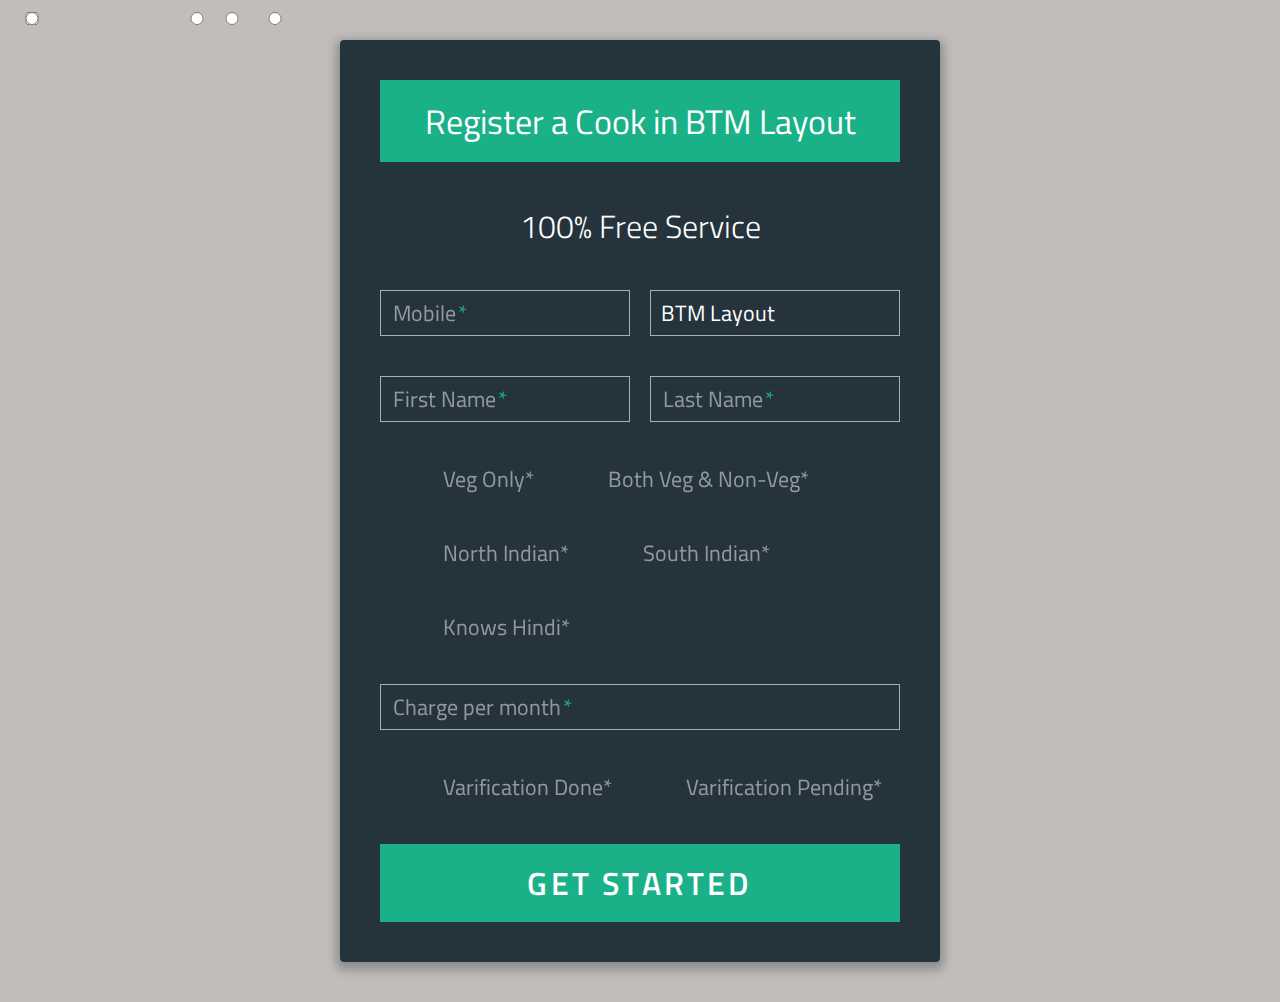
==== register.html @ 8e530229 "added filters in search page" ====
<!DOCTYPE html>
<html >
  <head>
    <meta charset="UTF-8">
    <title>Cook Raja | Register a cook in your locality</title>
    <link href='http://fonts.googleapis.com/css?family=Titillium+Web:400,300,600' rel='stylesheet' type='text/css'>
    
    <link rel="stylesheet" href="css/normalize.css">
        <link rel="stylesheet" href="css/style.css">
  </head>

  <body>

    <div class="form">
      
      <ul class="tab-group">
        <li class="tab active"><a href="#signup">Register a Cook in BTM Layout</a></li>
        <!-- <li class="tab"><a href="#login">Log In</a></li> -->
      </ul>
      
      <div class="tab-content">
        <div id="signup">   
          <h1>100% Free Service</h1>
          
          <form action="/" method="post">

            <div class="top-row">
            <div class="field-wrap">
              <label>
                Mobile<span class="req">*</span>
              </label>
              <input type="text" required autocomplete="off" />
            </div>
        
            <div class="field-wrap">
              <label>
              <!--  Location<span class="req">*</span> -->
              </label>
              <input type="text"required autocomplete="off" value="BTM Layout" disabled="disabled"/>
            </div>
          </div>
          
          <div class="top-row">
            <div class="field-wrap">
              <label>
                First Name<span class="req">*</span>
              </label>
              <input type="text" required autocomplete="off" />
            </div>
        
            <div class="field-wrap">
              <label>
                Last Name<span class="req">*</span>
              </label>
              <input type="text"required autocomplete="off"/>
            </div>
          </div>

            <div class="field-wrap">
              <span class="radio-wrapper">
              <input type="radio" name="food_type"/>
                  Veg Only<span class="req">*</span>
                </span>
                <span class="radio-wrapper">
              <input type="radio" name="food_type"/>
                  Both Veg &amp; Non-Veg<span class="req">*</span>
                </span>
            </div>

            <div class="field-wrap">
              <span class="radio-wrapper">
              <input type="radio" name="food_type"/>
                  North Indian<span class="req">*</span>
                </span>
                <span class="radio-wrapper">
              <input type="radio" name="food_type"/>
                  South Indian<span class="req">*</span>
                </span>
            </div>

              <div class="field-wrap">
              <span class="radio-wrapper">
              <input type="checkbox" name="food_type"/>
                  Knows Hindi<span class="req">*</span>
                </span> 
            </div>

          <div class="field-wrap">
            <label>
              Charge per month<span class="req">*</span>
            </label>
            <input type="email"required autocomplete="off"/>
          </div>

           <div class="field-wrap">
            <span class="radio-wrapper">
              <input type="radio" name="food_type"/>
                  Varification Done<span class="req">*</span>
                </span>
                <span class="radio-wrapper">
              <input type="radio" name="food_type"/>
                  Varification Pending<span class="req">*</span>
                </span>
          </div>
          
         
          
          <button type="submit" class="button button-block"/>Get Started</button>
          
          </form>

        </div>
        
        <div id="login">   
          <h1>Welcome Back!</h1>
          
          <form action="/" method="post">
          
            <div class="field-wrap">
            <label>
              Email Address<span class="req">*</span>
            </label>
            <input type="email"required autocomplete="off"/>
          </div>
          
          <div class="field-wrap">
            <label>
              Password<span class="req">*</span>
            </label>
            <input type="password"required autocomplete="off"/>
          </div>
          
          <p class="forgot"><a href="#">Forgot Password?</a></p>
          
          <button class="button button-block"/>Log In</button>
          
          </form>

        </div>
        
      </div><!-- tab-content -->
      
</div> <!-- /form -->
    <script src='http://cdnjs.cloudflare.com/ajax/libs/jquery/2.1.3/jquery.min.js'></script>

        <script src="js/index.js"></script>
    
  </body>
</html>
---- css/style.css ----
*, *:before, *:after {
  box-sizing: border-box;
}

html {
  overflow-y: scroll;
}

body {
  background: #c1bdba;
  font-family: 'Titillium Web', sans-serif;
}

a {
  text-decoration: none;
  color: #1ab188;
  -webkit-transition: .5s ease;
          transition: .5s ease;
}
a:hover {
  color: #179b77;
}

.form {
  background: rgba(19, 35, 47, 0.9);
  padding: 40px;
  max-width: 600px;
  margin: 40px auto;
  border-radius: 4px;
  box-shadow: 0 4px 10px 4px rgba(19, 35, 47, 0.3);
}

.tab-group {
  list-style: none;
  padding: 0;
  margin: 0 0 40px 0;
}
.tab-group:after {
  content: "";
  display: table;
  clear: both;
}
.tab-group li a {
  display: block;
  text-decoration: none;
  padding: 15px;
  background: rgba(160, 179, 176, 0.25);
  color: #a0b3b0;
  font-size: 34px;
  float: left;
  width: 100%;
  text-align: center;
  cursor: pointer;
  -webkit-transition: .5s ease;
          transition: .5s ease;
}
.tab-group li a:hover {
  background: #179b77;
  color: #ffffff;
}
.tab-group .active a {
  background: #1ab188;
  color: #ffffff;
}

.tab-content > div:last-child {
  display: none;
}

h1 {
  text-align: center;
  color: #ffffff;
  font-weight: 300;
  margin: 0 0 40px;
}

label {
  position: absolute;
  -webkit-transform: translateY(6px);
      -ms-transform: translateY(6px);
          transform: translateY(6px);
  left: 13px;
  color: rgba(255, 255, 255, 0.5);
  -webkit-transition: all 0.25s ease;
          transition: all 0.25s ease;
  -webkit-backface-visibility: hidden;
  pointer-events: none;
  font-size: 22px;
}

.radio-wrapper {
  padding: 6px;
  color: rgba(255, 255, 255, 0.5);
  -webkit-transition: all 0.25s ease;
          transition: all 0.25s ease;
  -webkit-backface-visibility: hidden;
  pointer-events: none;
  font-size: 22px;
}

.radio-wrapper input{ 
  font-size: 22px;
  display: inline;
  width: 10%;
  height: 20%;
  padding: 5px 10px;
    pointer-events: auto;
  background: none;
  background-image: none;
  border: 1px solid #a0b3b0;
  color: #ffffff;
  border-radius: 0;
  -webkit-transition: border-color .25s ease, box-shadow .25s ease;
          transition: border-color .25s ease, box-shadow .25s ease;
}

label .req {
  margin: 2px;
  color: #1ab188;
}

label.active {
  -webkit-transform: translateY(50px);
      -ms-transform: translateY(50px);
          transform: translateY(50px);
  left: 2px;
  font-size: 14px;
}
label.active .req {
  opacity: 0;
}

label.highlight {
  color: #ffffff;
}

input, textarea {
  font-size: 22px;
  display: block;
  width: 100%;
  height: 100%;
  padding: 5px 10px;
  background: none;
  background-image: none;
  border: 1px solid #a0b3b0;
  color: #ffffff;
  border-radius: 0;
  -webkit-transition: border-color .25s ease, box-shadow .25s ease;
          transition: border-color .25s ease, box-shadow .25s ease;
}
input:focus, textarea:focus {
  outline: 0;
  border-color: #1ab188;
}

textarea {
  border: 2px solid #a0b3b0;
  resize: vertical;
}

.field-wrap {
  position: relative;
  margin-bottom: 40px;
}

.top-row:after {
  content: "";
  display: table;
  clear: both;
}
.top-row > div {
  float: left;
  width: 48%;
  margin-right: 4%;
}
.top-row > div:last-child {
  margin: 0;
}

.button {
  border: 0;
  outline: none;
  border-radius: 0;
  padding: 15px 0;
  font-size: 2rem;
  font-weight: 600;
  text-transform: uppercase;
  letter-spacing: .1em;
  background: #1ab188;
  color: #ffffff;
  -webkit-transition: all 0.5s ease;
          transition: all 0.5s ease;
  -webkit-appearance: none;
}
.button:hover, .button:focus {
  background: #179b77;
}

.button-block {
  display: block;
  width: 100%;
}

.forgot {
  margin-top: -20px;
  text-align: right;
}

. header-logo-account__logo{text-decoration: none;}
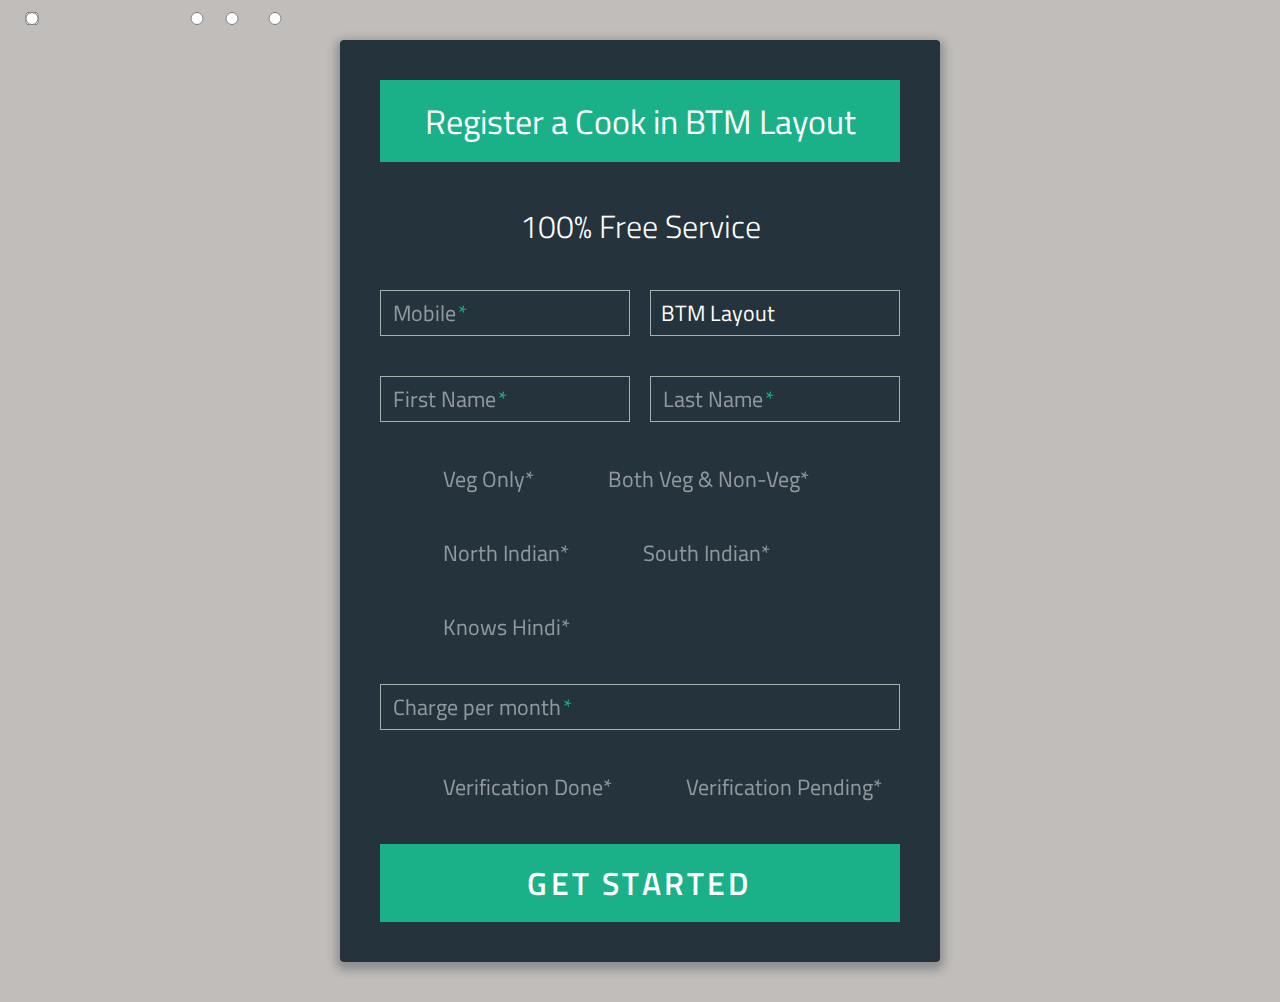
==== commit 91678828: "hackday v1" ====
--- a/register.html
+++ b/register.html
@@ -95,11 +95,11 @@
            <div class="field-wrap">
             <span class="radio-wrapper">
               <input type="radio" name="food_type"/>
-                  Varification Done<span class="req">*</span>
+                  Verification Done<span class="req">*</span>
                 </span>
                 <span class="radio-wrapper">
               <input type="radio" name="food_type"/>
-                  Varification Pending<span class="req">*</span>
+                  Verification Pending<span class="req">*</span>
                 </span>
           </div>
           
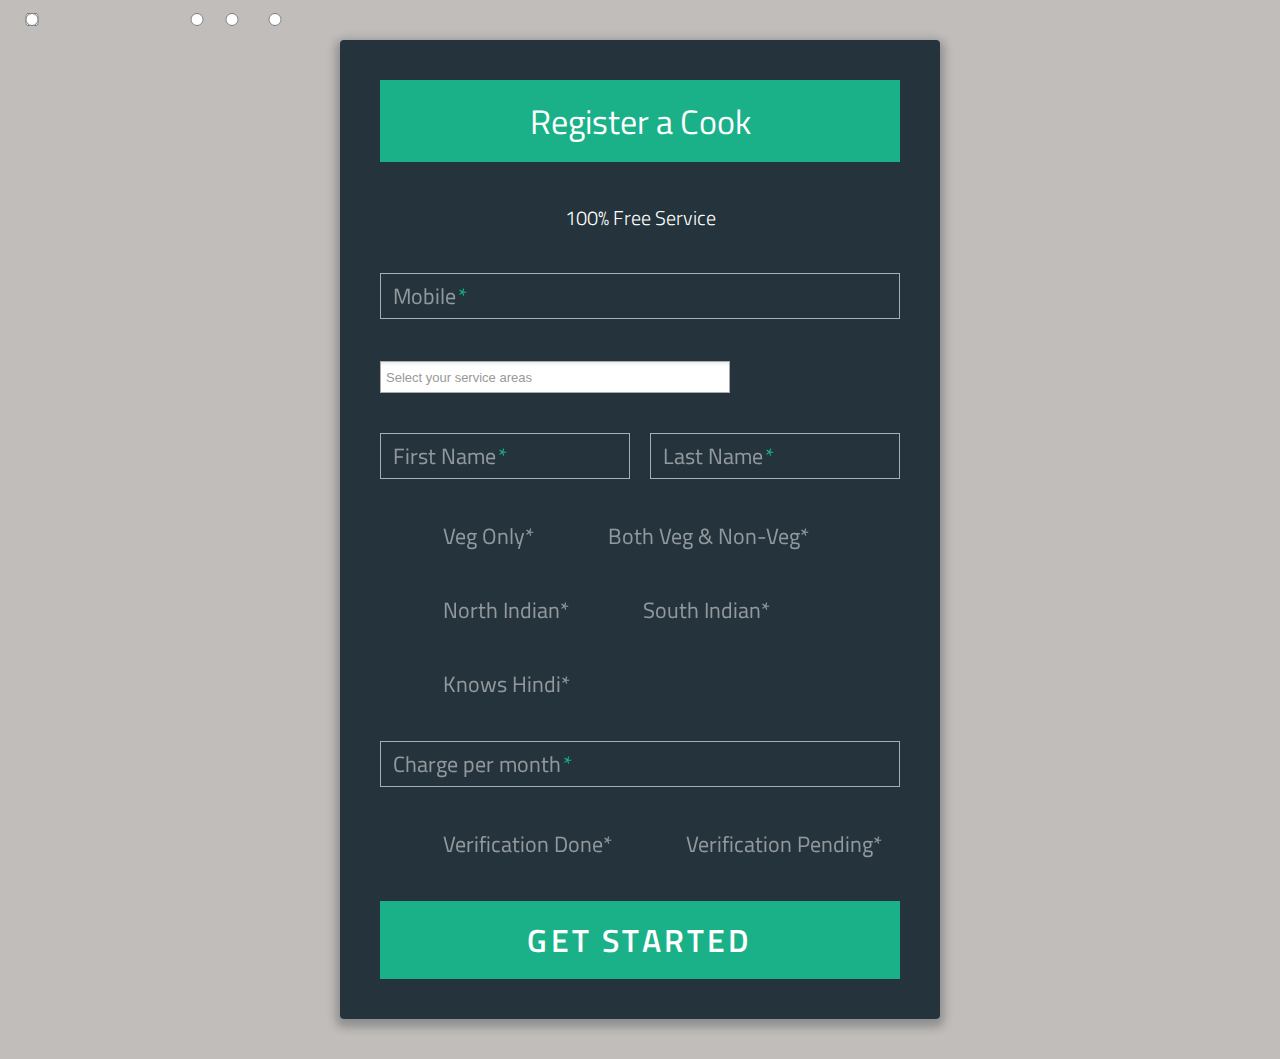
==== commit 51a0808f: "changes with php server" ====
--- a/register.html
+++ b/register.html
@@ -7,6 +7,14 @@
     
     <link rel="stylesheet" href="css/normalize.css">
         <link rel="stylesheet" href="css/style.css">
+
+  <link rel="stylesheet" href="css/chosen.css">
+  <style type="text/css" media="all">
+    /* fix rtl for demo */
+    .chzn-rtl .chzn-drop { left: -9000px; }
+  </style>
+
+
   </head>
 
   <body>
@@ -14,7 +22,7 @@
     <div class="form">
       
       <ul class="tab-group">
-        <li class="tab active"><a href="#signup">Register a Cook in BTM Layout</a></li>
+        <li class="tab active"><a href="#signup">Register a Cook</a></li>
         <!-- <li class="tab"><a href="#login">Log In</a></li> -->
       </ul>
       
@@ -24,21 +32,44 @@
           
           <form action="/" method="post">
 
-            <div class="top-row">
+           
+
+              <div class="field-wrap">
+                <label>
+                  Mobile<span class="req">*</span>
+                </label>
+                <input type="text" required autocomplete="off" />
+              </div>
+            
+          
+
             <div class="field-wrap">
-              <label>
-                Mobile<span class="req">*</span>
-              </label>
-              <input type="text" required autocomplete="off" />
-            </div>
-        
-            <div class="field-wrap">
-              <label>
-              <!--  Location<span class="req">*</span> -->
-              </label>
-              <input type="text"required autocomplete="off" value="BTM Layout" disabled="disabled"/>
-            </div>
-          </div>
+           
+          <select data-placeholder="Select your service areas" style="width:350px;" class="chzn-select" multiple tabindex="6">
+            <option value=""></option>
+            <optgroup label="BTM">
+              <option>BTM Stage 1</option>
+              <option>BTM Stage 2</option>
+              <option>BTM Stage 3</option>
+              <option>BTM Stage 4</option>
+            </optgroup>
+
+            <optgroup label="Whitefiled">
+              <option>Hoodi</option>
+              <option>ITPL</option>
+              <option>Kadugodi</option>
+              <option>Hope Farm</option>
+            </optgroup>
+
+            <optgroup label="Indira Nagar">
+              <option>80 Feet</option>
+              <option>16 Main</option>
+              <option>100 Feet</option>
+            </optgroup>
+           
+          </select>
+
+    </div>  
           
           <div class="top-row">
             <div class="field-wrap">
@@ -105,7 +136,7 @@
           
          
           
-          <button type="submit" class="button button-block"/>Get Started</button>
+          <button id="submit_cook_information" type="submit" class="button button-block"/>Get Started</button>
           
           </form>
 
@@ -144,6 +175,21 @@
     <script src='http://cdnjs.cloudflare.com/ajax/libs/jquery/2.1.3/jquery.min.js'></script>
 
         <script src="js/index.js"></script>
+
+
+        <script src="js/chosen.jquery.js" type="text/javascript"></script>
+  <script type="text/javascript"> 
+    var config = {
+      '.chzn-select'           : {},
+      '.chzn-select-deselect'  : {allow_single_deselect:true},
+      '.chzn-select-no-single' : {disable_search_threshold:10},
+      '.chzn-select-no-results': {no_results_text:'Oops, nothing found!'},
+      '.chzn-select-width'     : {width:"95%"}
+    }
+    for (var selector in config) {
+      $(selector).chosen(config[selector]);
+    }
+  </script>
     
   </body>
 </html>
--- a/css/style.css
+++ b/css/style.css
@@ -1,3 +1,135 @@
+/* Below is chosen style */
+html, body, div, span, object, iframe, h1, h2, h3, h4, h5, h6, p, blockquote, pre, abbr, address, cite, code, del, dfn, em, img, ins, kbd, q, samp, small, strong, sub, sup, var, b, i, dl, dt, dd, ol, ul, li, fieldset, form, label, legend, table, caption, tbody, tfoot, thead, tr, th, td, article, aside, canvas, details, figcaption, figure, footer, header, hgroup, menu, nav, section, summary, time, mark, audio, video { margin: 0; padding: 0; border: 0; font: inherit; vertical-align: baseline; }
+
+article, aside, details, figcaption, figure, footer, header, hgroup, menu, nav, section { display: block; }
+
+blockquote, q { quotes: none; }
+blockquote:before, blockquote:after, q:before, q:after { content: ""; content: none; }
+ins { background-color: #ff9; color: #000; text-decoration: none; } 
+mark { background-color: #ff9; color: #000; font-style: italic; font-weight: bold; }
+del { text-decoration: line-through; }
+abbr[title], dfn[title] { border-bottom: 1px dotted; cursor: help; }
+table { border-collapse: collapse; border-spacing: 0; }
+hr { display: block; height: 1px; border: 0; border-top: 1px solid #ccc; margin: 1em 0; padding: 0; }
+input, select { vertical-align: middle; }
+
+pre, code, kbd, samp { font-family: monospace, sans-serif; }
+
+
+body { background: #EEE; color: #444; }
+
+
+div#content { background: white; border: 1px solid #ccc; border-width: 0 1px 1px; margin: 0 auto; padding: 40px 50px 40px; width: 738px; }
+
+footer { color: #999; padding-top: 40px; text-align: center; }
+
+p { margin: 0 0 .7em; max-width: 700px; }
+
+h2 { border-bottom: 1px solid #ccc; margin: 3em 0 1em 0; font-weight: bold;}
+h3 { font-weight: bold; }
+
+h2.intro { border-bottom: none; font-weight: normal; margin-top:0; }
+
+
+li > p { margin-top: .25em; }
+
+div.side-by-side { width: 100%; margin-bottom: 1em; }
+div.side-by-side > div { float: left; width: 49%; }
+div.side-by-side > div > em { margin-bottom: 10px; display: block; }
+
+.faqs em { display: block; }
+
+.clearfix:after {
+  content: "\0020";
+  display: block;
+  height: 0;
+  clear: both;
+  overflow: hidden;
+  visibility: hidden;
+}
+
+a { color: #F36C00; outline: none; text-decoration: none; }
+a:hover { text-decoration: underline; }
+
+ul.credits li { margin-bottom: .25em; }
+
+strong { font-weight: bold; }
+
+.button-blue {
+  background: #1385e5;
+  background: -webkit-linear-gradient(top, #53b2fc, #1385e5);
+  background: -moz-linear-gradient(top, #53b2fc, #1385e5);
+  background: -o-linear-gradient(top, #53b2fc, #1385e5);
+  background: linear-gradient(to bottom, #53b2fc, #1385e5);
+  border-color: #075fa9;
+  color: white;
+  font-weight: bold;
+  text-shadow: 0 -1px 0 rgba(0, 0, 0, 0.4);
+}
+
+
+/* Tweak navbar brand link to be super sleek
+-------------------------------------------------- */
+.oss-bar {
+  top: 0;
+  right: 20px;
+  position: fixed;
+  z-index: 1030;
+}
+.oss-bar ul {
+  float: right;
+  margin: 0;
+  list-style: none;
+}
+.oss-bar ul li {
+  list-style: none;
+  float: left;
+  line-height: 0;
+  margin: 0;
+}
+.oss-bar ul li a {
+   -moz-box-sizing:    border-box;
+  -webkit-box-sizing: border-box;
+  -ms-box-sizing:     border-box;
+   box-sizing:        border-box;
+  border: 0;
+  margin-top: -10px;
+  display: block;
+  height: 58px;  
+  background: #F36C00 url(oss-credit.png) no-repeat 20px 22px;
+  padding: 22px 20px 12px 20px;
+  text-indent: 120%; /* stupid padding */
+  white-space: nowrap;
+  overflow: hidden;
+  -webkit-transition: all 0.10s ease-in-out;
+  -moz-transition: all 0.10s ease-in-out;
+  transition: all 0.15s ease-in-out;
+}
+.oss-bar ul li a:hover {
+  margin-top: 0px;
+}
+.oss-bar a.harvest {
+  width: 196px;
+  background-color: #F36C00;
+  background-position: -142px 22px;
+  padding-right: 22px; /* optical illusion */
+}
+.oss-bar a.fork {
+  width: 162px;
+  background-color: #333333;
+}
+
+
+
+
+
+
+
+/* css other than chosen*/
+
+
+
+
 *, *:before, *:after {
   box-sizing: border-box;
 }
@@ -9,6 +141,7 @@
 body {
   background: #c1bdba;
   font-family: 'Titillium Web', sans-serif;
+  font-size: 20px;
 }
 
 a {
@@ -207,3 +340,6 @@
 }
 
 . header-logo-account__logo{text-decoration: none;}
+
+
+
--- a/css/chosen.css
+++ b/css/chosen.css
@@ -0,0 +1,420 @@
+/* @group Base */
+.chzn-container {
+  position: relative;
+  display: inline-block;
+  vertical-align: middle;
+  font-size: 13px;
+  zoom: 1;
+  *display: inline;
+}
+.chzn-container .chzn-drop {
+  position: absolute;
+  top: 100%;
+  left: -9999px;
+  z-index: 1010;
+  -webkit-box-sizing: border-box;
+  -moz-box-sizing: border-box;
+  box-sizing: border-box;
+  width: 100%;
+  border: 1px solid #aaa;
+  border-top: 0;
+  background: #fff;
+  box-shadow: 0 4px 5px rgba(0, 0, 0, 0.15);
+}
+.chzn-container.chzn-with-drop .chzn-drop {
+  left: 0;
+}
+
+/* @end */
+/* @group Single Chosen */
+.chzn-container-single .chzn-single {
+  position: relative;
+  display: block;
+  overflow: hidden;
+  padding: 0 0 0 8px;
+  height: 23px;
+  border: 1px solid #aaa;
+  border-radius: 5px;
+  background-color: #fff;
+  background: -webkit-gradient(linear, 50% 0%, 50% 100%, color-stop(20%, #ffffff), color-stop(50%, #f6f6f6), color-stop(52%, #eeeeee), color-stop(100%, #f4f4f4));
+  background: -webkit-linear-gradient(top, #ffffff 20%, #f6f6f6 50%, #eeeeee 52%, #f4f4f4 100%);
+  background: -moz-linear-gradient(top, #ffffff 20%, #f6f6f6 50%, #eeeeee 52%, #f4f4f4 100%);
+  background: -o-linear-gradient(top, #ffffff 20%, #f6f6f6 50%, #eeeeee 52%, #f4f4f4 100%);
+  background: linear-gradient(top, #ffffff 20%, #f6f6f6 50%, #eeeeee 52%, #f4f4f4 100%);
+  background-clip: padding-box;
+  box-shadow: 0 0 3px white inset, 0 1px 1px rgba(0, 0, 0, 0.1);
+  color: #444;
+  text-decoration: none;
+  white-space: nowrap;
+  line-height: 24px;
+}
+.chzn-container-single .chzn-default {
+  color: #999;
+}
+.chzn-container-single .chzn-single span {
+  display: block;
+  overflow: hidden;
+  margin-right: 26px;
+  text-overflow: ellipsis;
+  white-space: nowrap;
+}
+.chzn-container-single .chzn-single-with-deselect span {
+  margin-right: 38px;
+}
+.chzn-container-single .chzn-single abbr {
+  position: absolute;
+  top: 6px;
+  right: 26px;
+  display: block;
+  width: 12px;
+  height: 12px;
+  background: url('chosen-sprite.png') -42px 1px no-repeat;
+  font-size: 1px;
+}
+.chzn-container-single .chzn-single abbr:hover {
+  background-position: -42px -10px;
+}
+.chzn-container-single.chzn-disabled .chzn-single abbr:hover {
+  background-position: -42px -10px;
+}
+.chzn-container-single .chzn-single div {
+  position: absolute;
+  top: 0;
+  right: 0;
+  display: block;
+  width: 18px;
+  height: 100%;
+}
+.chzn-container-single .chzn-single div b {
+  display: block;
+  width: 100%;
+  height: 100%;
+  background: url('chosen-sprite.png') no-repeat 0px 2px;
+}
+.chzn-container-single .chzn-search {
+  position: relative;
+  z-index: 1010;
+  margin: 0;
+  padding: 3px 4px;
+  white-space: nowrap;
+}
+.chzn-container-single .chzn-search input {
+  -webkit-box-sizing: border-box;
+  -moz-box-sizing: border-box;
+  box-sizing: border-box;
+  margin: 1px 0;
+  padding: 4px 20px 4px 5px;
+  width: 100%;
+  outline: 0;
+  border: 1px solid #aaa;
+  background: white url('chosen-sprite.png') no-repeat 100% -20px;
+  background: url('chosen-sprite.png') no-repeat 100% -20px, -webkit-gradient(linear, 50% 0%, 50% 100%, color-stop(1%, #eeeeee), color-stop(15%, #ffffff));
+  background: url('chosen-sprite.png') no-repeat 100% -20px, -webkit-linear-gradient(#eeeeee 1%, #ffffff 15%);
+  background: url('chosen-sprite.png') no-repeat 100% -20px, -moz-linear-gradient(#eeeeee 1%, #ffffff 15%);
+  background: url('chosen-sprite.png') no-repeat 100% -20px, -o-linear-gradient(#eeeeee 1%, #ffffff 15%);
+  background: url('chosen-sprite.png') no-repeat 100% -20px, linear-gradient(#eeeeee 1%, #ffffff 15%);
+  font-size: 1em;
+  font-family: sans-serif;
+}
+.chzn-container-single .chzn-drop {
+  margin-top: -1px;
+  border-radius: 0 0 4px 4px;
+  background-clip: padding-box;
+}
+.chzn-container-single.chzn-container-single-nosearch .chzn-search {
+  position: absolute;
+  left: -9999px;
+}
+
+/* @end */
+/* @group Results */
+.chzn-container .chzn-results {
+  position: relative;
+  overflow-x: hidden;
+  overflow-y: auto;
+  margin: 0 4px 4px 0;
+  padding: 0 0 0 4px;
+  max-height: 240px;
+  -webkit-overflow-scrolling: touch;
+}
+.chzn-container .chzn-results li {
+  display: none;
+  margin: 0;
+  padding: 5px 6px;
+  list-style: none;
+  line-height: 15px;
+}
+.chzn-container .chzn-results li.active-result {
+  display: list-item;
+  cursor: pointer;
+}
+.chzn-container .chzn-results li.disabled-result {
+  display: list-item;
+  color: #ccc;
+  cursor: default;
+}
+.chzn-container .chzn-results li.highlighted {
+  background-color: #3875d7;
+  background-image: -webkit-gradient(linear, 50% 0%, 50% 100%, color-stop(20%, #3875d7), color-stop(90%, #2a62bc));
+  background-image: -webkit-linear-gradient(#3875d7 20%, #2a62bc 90%);
+  background-image: -moz-linear-gradient(#3875d7 20%, #2a62bc 90%);
+  background-image: -o-linear-gradient(#3875d7 20%, #2a62bc 90%);
+  background-image: linear-gradient(#3875d7 20%, #2a62bc 90%);
+  color: #fff;
+}
+.chzn-container .chzn-results li.no-results {
+  display: list-item;
+  background: #f4f4f4;
+}
+.chzn-container .chzn-results li.group-result {
+  display: list-item;
+  color: #999;
+  font-weight: bold;
+  cursor: default;
+}
+.chzn-container .chzn-results li.group-option {
+  padding-left: 15px;
+}
+.chzn-container .chzn-results li em {
+  font-style: normal;
+  text-decoration: underline;
+}
+
+/* @end */
+/* @group Multi Chosen */
+.chzn-container-multi .chzn-choices {
+  position: relative;
+  overflow: hidden;
+  -webkit-box-sizing: border-box;
+  -moz-box-sizing: border-box;
+  box-sizing: border-box;
+  margin: 0;
+  padding: 0;
+  width: 100%;
+  height: auto !important;
+  height: 1%;
+  border: 1px solid #aaa;
+  background-color: #fff;
+  background-image: -webkit-gradient(linear, 50% 0%, 50% 100%, color-stop(1%, #eeeeee), color-stop(15%, #ffffff));
+  background-image: -webkit-linear-gradient(#eeeeee 1%, #ffffff 15%);
+  background-image: -moz-linear-gradient(#eeeeee 1%, #ffffff 15%);
+  background-image: -o-linear-gradient(#eeeeee 1%, #ffffff 15%);
+  background-image: linear-gradient(#eeeeee 1%, #ffffff 15%);
+  cursor: text;
+}
+.chzn-container-multi .chzn-choices li {
+  float: left;
+  list-style: none;
+}
+.chzn-container-multi .chzn-choices li.search-field {
+  margin: 0;
+  padding: 0;
+  white-space: nowrap;
+}
+.chzn-container-multi .chzn-choices li.search-field input {
+  margin: 1px 0;
+  padding: 5px;
+  height: 28px;
+  outline: 0;
+  border: 0 !important;
+  background: transparent !important;
+  box-shadow: none;
+  color: #666;
+  font-size: 100%;
+  font-family: sans-serif;
+}
+.chzn-container-multi .chzn-choices li.search-field .default {
+  color: #999;
+}
+.chzn-container-multi .chzn-choices li.search-choice {
+  position: relative;
+  margin: 3px 0 3px 5px;
+  padding: 3px 20px 3px 5px;
+  border: 1px solid #aaa;
+  border-radius: 3px;
+  background-color: #e4e4e4;
+  background-image: -webkit-gradient(linear, 50% 0%, 50% 100%, color-stop(20%, #f4f4f4), color-stop(50%, #f0f0f0), color-stop(52%, #e8e8e8), color-stop(100%, #eeeeee));
+  background-image: -webkit-linear-gradient(#f4f4f4 20%, #f0f0f0 50%, #e8e8e8 52%, #eeeeee 100%);
+  background-image: -moz-linear-gradient(#f4f4f4 20%, #f0f0f0 50%, #e8e8e8 52%, #eeeeee 100%);
+  background-image: -o-linear-gradient(#f4f4f4 20%, #f0f0f0 50%, #e8e8e8 52%, #eeeeee 100%);
+  background-image: linear-gradient(#f4f4f4 20%, #f0f0f0 50%, #e8e8e8 52%, #eeeeee 100%);
+  background-clip: padding-box;
+  box-shadow: 0 0 2px white inset, 0 1px 0 rgba(0, 0, 0, 0.05);
+  color: #333;
+  line-height: 13px;
+  cursor: default;
+}
+.chzn-container-multi .chzn-choices li.search-choice .search-choice-close {
+  position: absolute;
+  top: 4px;
+  right: 3px;
+  display: block;
+  width: 12px;
+  height: 12px;
+  font-size: 10px;
+  color: #000000;
+}
+.chzn-container-multi .chzn-choices li.search-choice .search-choice-close:hover {
+  background-position: -42px -10px;
+}
+.chzn-container-multi .chzn-choices li.search-choice-disabled {
+  padding-right: 5px;
+  border: 1px solid #ccc;
+  background-color: #e4e4e4;
+  background-image: -webkit-gradient(linear, 50% 0%, 50% 100%, color-stop(20%, #f4f4f4), color-stop(50%, #f0f0f0), color-stop(52%, #e8e8e8), color-stop(100%, #eeeeee));
+  background-image: -webkit-linear-gradient(top, #f4f4f4 20%, #f0f0f0 50%, #e8e8e8 52%, #eeeeee 100%);
+  background-image: -moz-linear-gradient(top, #f4f4f4 20%, #f0f0f0 50%, #e8e8e8 52%, #eeeeee 100%);
+  background-image: -o-linear-gradient(top, #f4f4f4 20%, #f0f0f0 50%, #e8e8e8 52%, #eeeeee 100%);
+  background-image: linear-gradient(top, #f4f4f4 20%, #f0f0f0 50%, #e8e8e8 52%, #eeeeee 100%);
+  color: #666;
+}
+.chzn-container-multi .chzn-choices li.search-choice-focus {
+  background: #d4d4d4;
+}
+.chzn-container-multi .chzn-choices li.search-choice-focus .search-choice-close {
+  background-position: -42px -10px;
+}
+.chzn-container-multi .chzn-results {
+  margin: 0;
+  padding: 0;
+}
+.chzn-container-multi .chzn-drop .result-selected {
+  display: list-item;
+  color: #ccc;
+  cursor: default;
+}
+
+/* @end */
+/* @group Active  */
+.chzn-container-active .chzn-single {
+  border: 1px solid #5897fb;
+  box-shadow: 0 0 5px rgba(0, 0, 0, 0.3);
+}
+.chzn-container-active.chzn-with-drop .chzn-single {
+  border: 1px solid #aaa;
+  -moz-border-radius-bottomright: 0;
+  border-bottom-right-radius: 0;
+  -moz-border-radius-bottomleft: 0;
+  border-bottom-left-radius: 0;
+  background-image: -webkit-gradient(linear, 50% 0%, 50% 100%, color-stop(20%, #eeeeee), color-stop(80%, #ffffff));
+  background-image: -webkit-linear-gradient(#eeeeee 20%, #ffffff 80%);
+  background-image: -moz-linear-gradient(#eeeeee 20%, #ffffff 80%);
+  background-image: -o-linear-gradient(#eeeeee 20%, #ffffff 80%);
+  background-image: linear-gradient(#eeeeee 20%, #ffffff 80%);
+  box-shadow: 0 1px 0 #fff inset;
+}
+.chzn-container-active.chzn-with-drop .chzn-single div {
+  border-left: none;
+  background: transparent;
+}
+.chzn-container-active.chzn-with-drop .chzn-single div b {
+  background-position: -18px 2px;
+}
+.chzn-container-active .chzn-choices {
+  border: 1px solid #5897fb;
+  box-shadow: 0 0 5px rgba(0, 0, 0, 0.3);
+}
+.chzn-container-active .chzn-choices li.search-field input {
+  color: #111 !important;
+}
+
+/* @end */
+/* @group Disabled Support */
+.chzn-disabled {
+  opacity: 0.5 !important;
+  cursor: default;
+}
+.chzn-disabled .chzn-single {
+  cursor: default;
+}
+.chzn-disabled .chzn-choices .search-choice .search-choice-close {
+  cursor: default;
+}
+
+/* @end */
+/* @group Right to Left */
+.chzn-rtl {
+  text-align: right;
+}
+.chzn-rtl .chzn-single {
+  overflow: visible;
+  padding: 0 8px 0 0;
+}
+.chzn-rtl .chzn-single span {
+  margin-right: 0;
+  margin-left: 26px;
+  direction: rtl;
+}
+.chzn-rtl .chzn-single-with-deselect span {
+  margin-left: 38px;
+}
+.chzn-rtl .chzn-single div {
+  right: auto;
+  left: 3px;
+}
+.chzn-rtl .chzn-single abbr {
+  right: auto;
+  left: 26px;
+}
+.chzn-rtl .chzn-choices li {
+  float: right;
+}
+.chzn-rtl .chzn-choices li.search-field input {
+  direction: rtl;
+}
+.chzn-rtl .chzn-choices li.search-choice {
+  margin: 3px 5px 3px 0;
+  padding: 3px 5px 3px 19px;
+}
+.chzn-rtl .chzn-choices li.search-choice .search-choice-close {
+  right: auto;
+  left: 4px;
+}
+.chzn-rtl.chzn-container-single-nosearch .chzn-search,
+.chzn-rtl .chzn-drop {
+  left: 9999px;
+}
+.chzn-rtl.chzn-container-single .chzn-results {
+  margin: 0 0 4px 4px;
+  padding: 0 4px 0 0;
+}
+.chzn-rtl .chzn-results li.group-option {
+  padding-right: 15px;
+  padding-left: 0;
+}
+.chzn-rtl.chzn-container-active.chzn-with-drop .chzn-single div {
+  border-right: none;
+}
+.chzn-rtl .chzn-search input {
+  padding: 4px 5px 4px 20px;
+  background: white url('chosen-sprite.png') no-repeat -30px -20px;
+  background: url('chosen-sprite.png') no-repeat -30px -20px, -webkit-gradient(linear, 50% 0%, 50% 100%, color-stop(1%, #eeeeee), color-stop(15%, #ffffff));
+  background: url('chosen-sprite.png') no-repeat -30px -20px, -webkit-linear-gradient(#eeeeee 1%, #ffffff 15%);
+  background: url('chosen-sprite.png') no-repeat -30px -20px, -moz-linear-gradient(#eeeeee 1%, #ffffff 15%);
+  background: url('chosen-sprite.png') no-repeat -30px -20px, -o-linear-gradient(#eeeeee 1%, #ffffff 15%);
+  background: url('chosen-sprite.png') no-repeat -30px -20px, linear-gradient(#eeeeee 1%, #ffffff 15%);
+  direction: rtl;
+}
+.chzn-rtl.chzn-container-single .chzn-single div b {
+  background-position: 6px 2px;
+}
+.chzn-rtl.chzn-container-single.chzn-with-drop .chzn-single div b {
+  background-position: -12px 2px;
+}
+
+/* @end */
+/* @group Retina compatibility */
+@media only screen and (-webkit-min-device-pixel-ratio: 2), only screen and (min-resolution: 144dpi) {
+  .chzn-rtl .chzn-search input,
+  .chzn-container-single .chzn-single abbr,
+  .chzn-container-single .chzn-single div b,
+  .chzn-container-single .chzn-search input,
+  .chzn-container-multi .chzn-choices .search-choice .search-choice-close,
+  .chzn-container .chzn-results-scroll-down span,
+  .chzn-container .chzn-results-scroll-up span {
+    background-image: url('chosen-sprite@2x.png') !important;
+    background-size: 52px 37px !important;
+    background-repeat: no-repeat !important;
+  }
+}
+/* @end */
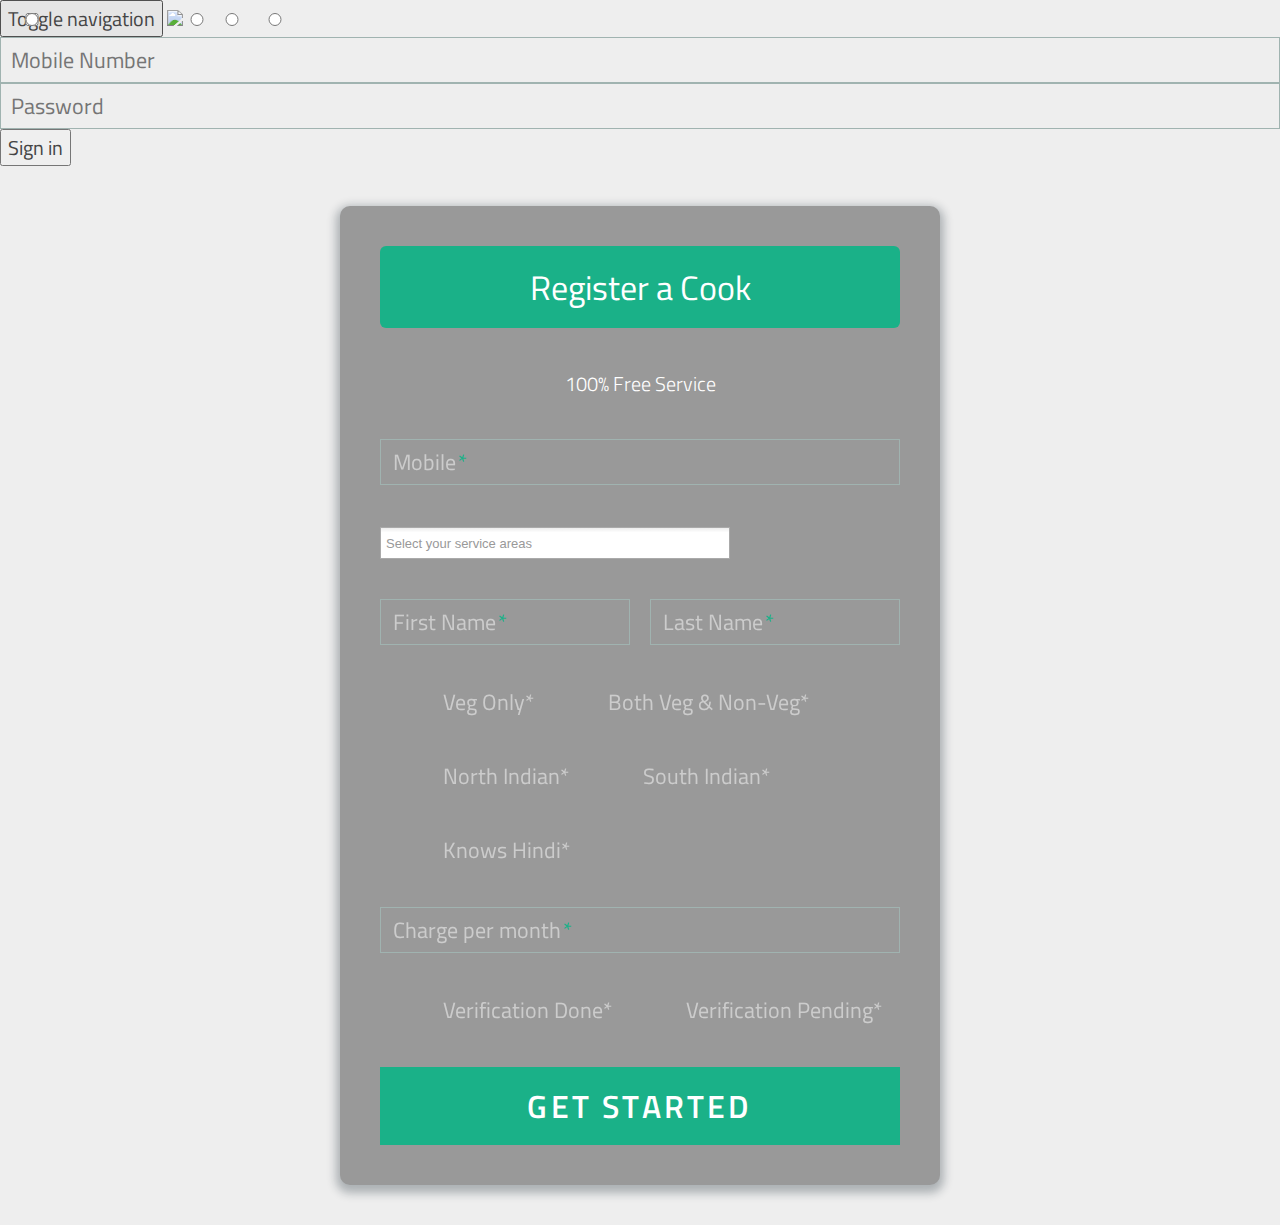
==== commit ed136ce0: "update" ====
--- a/register.html
+++ b/register.html
@@ -7,7 +7,7 @@
     
     <link rel="stylesheet" href="css/normalize.css">
         <link rel="stylesheet" href="css/style.css">
-
+ <link href="css/bootstrap.min.css" rel="stylesheet">
   <link rel="stylesheet" href="css/chosen.css">
   <style type="text/css" media="all">
     /* fix rtl for demo */
@@ -18,7 +18,30 @@
   </head>
 
   <body>
-
+     <nav class="navbar navbar-custom navbar-floating-top" id = "Heading">
+      <div class="container">
+        <div class="navbar-header" id="Heading">
+          <button type="button" class="navbar-toggle collapsed" data-toggle="collapse" data-target="#navbar" aria-expanded="false" aria-controls="navbar">
+            <span class="sr-only">Toggle navigation</span>
+            <span class="icon-bar"></span>
+            <span class="icon-bar"></span>
+            <span class="icon-bar"></span>
+          </button>
+          <a class="navbar-logo" href="#"><img id="logo" src="image/cockbell2.png"/></a>
+        </div>
+        <div id="navbar" class="navbar-collapse collapse">
+          <form class="navbar-form navbar-right">
+            <div class="form-group">
+              <input type="text" placeholder="Mobile Number" class="form-control">
+            </div>
+            <div class="form-group">
+              <input type="password" placeholder="Password" class="form-control">
+            </div>
+            <button type="submit" class="btn btn-success">Sign in</button>
+          </form>
+        </div><!--/.navbar-collapse -->
+      </div>
+    </nav>
     <div class="form">
       
       <ul class="tab-group">
--- a/css/style.css
+++ b/css/style.css
@@ -139,7 +139,7 @@
 }
 
 body {
-  background: #c1bdba;
+  background: #eee;
   font-family: 'Titillium Web', sans-serif;
   font-size: 20px;
 }
@@ -155,11 +155,11 @@
 }
 
 .form {
-  background: rgba(19, 35, 47, 0.9);
+  background: #999;
   padding: 40px;
   max-width: 600px;
   margin: 40px auto;
-  border-radius: 4px;
+  border-radius: 10px;
   box-shadow: 0 4px 10px 4px rgba(19, 35, 47, 0.3);
 }
 
@@ -184,6 +184,7 @@
   width: 100%;
   text-align: center;
   cursor: pointer;
+  border-radius: 6px;
   -webkit-transition: .5s ease;
           transition: .5s ease;
 }
@@ -342,4 +343,20 @@
 . header-logo-account__logo{text-decoration: none;}
 
 
-
+,main-container {
+    margin: 0 auto;
+    with: 100%;
+}
+
+.profile-content {
+    margin: 0 auto;
+    width: 54%;
+}
+
+.cook-information{
+  margin-left: 215px;
+  margin-top:80px;
+}
+
+
+
